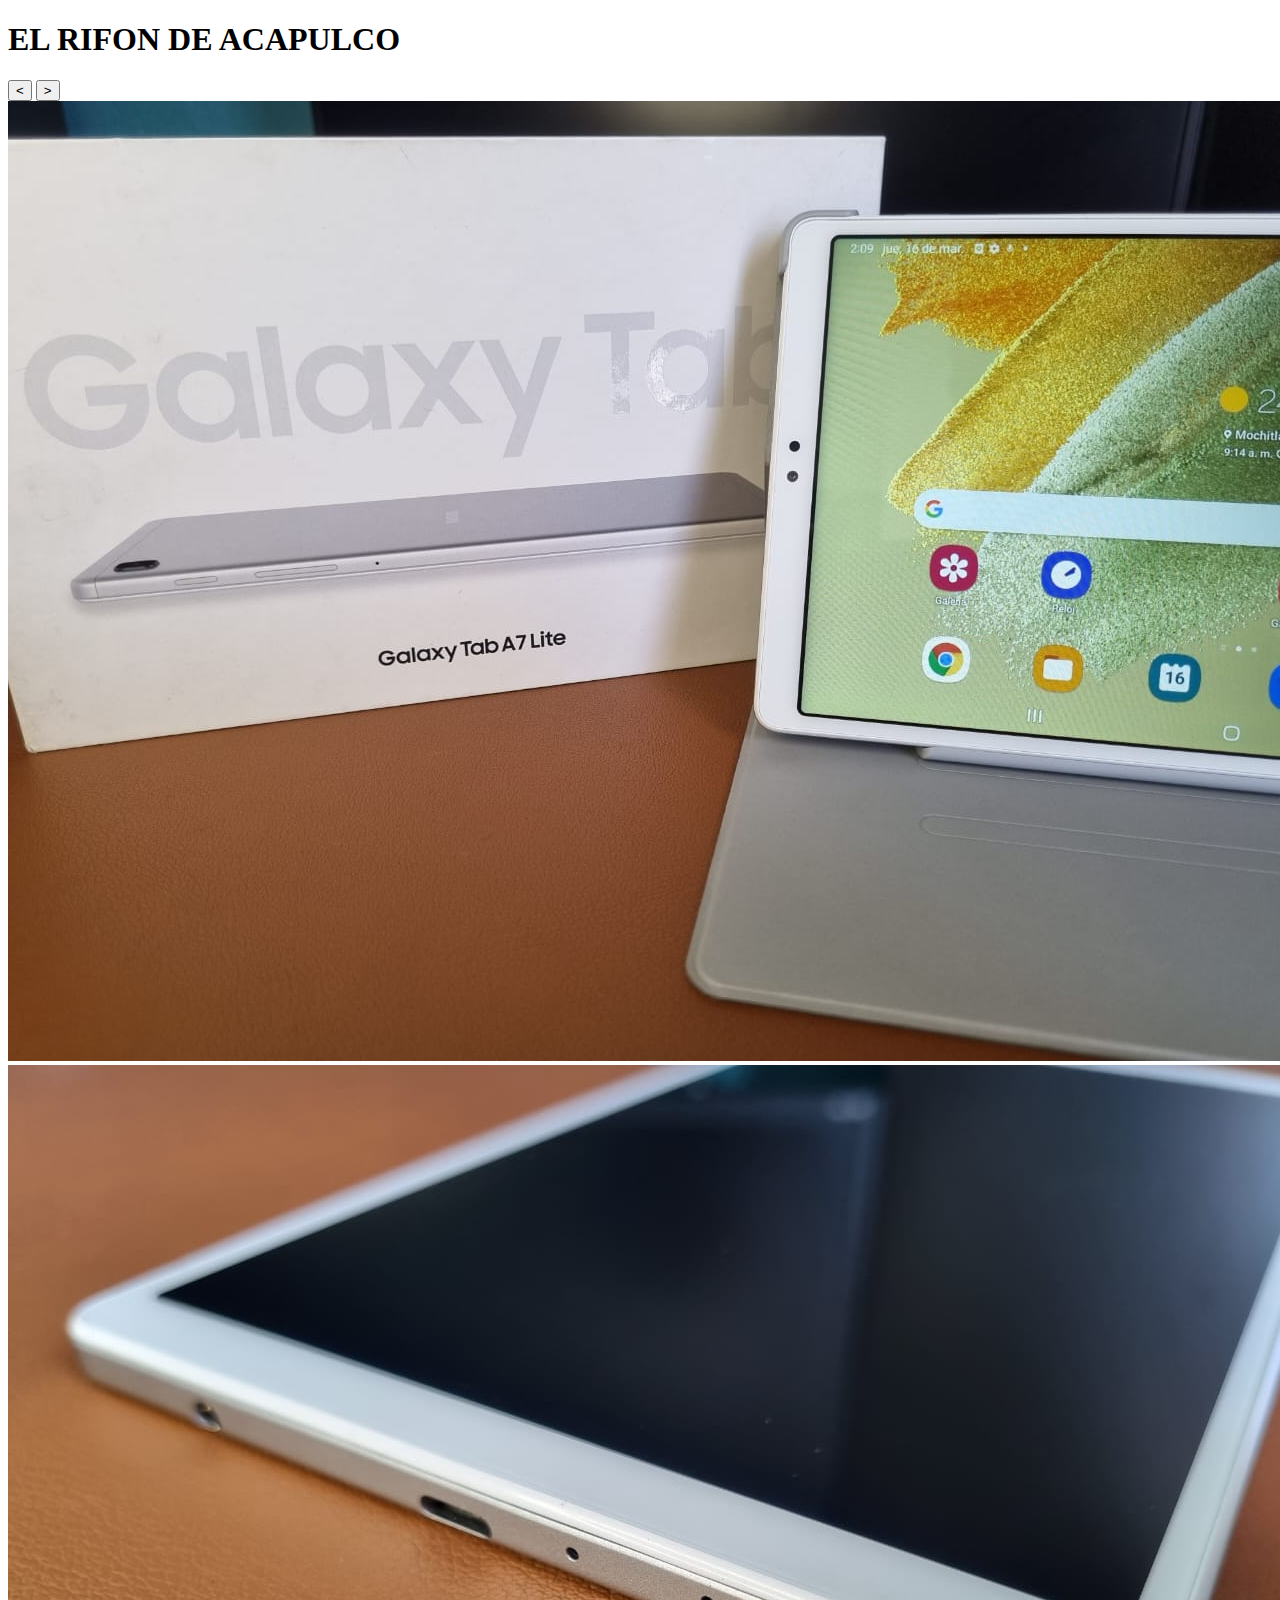
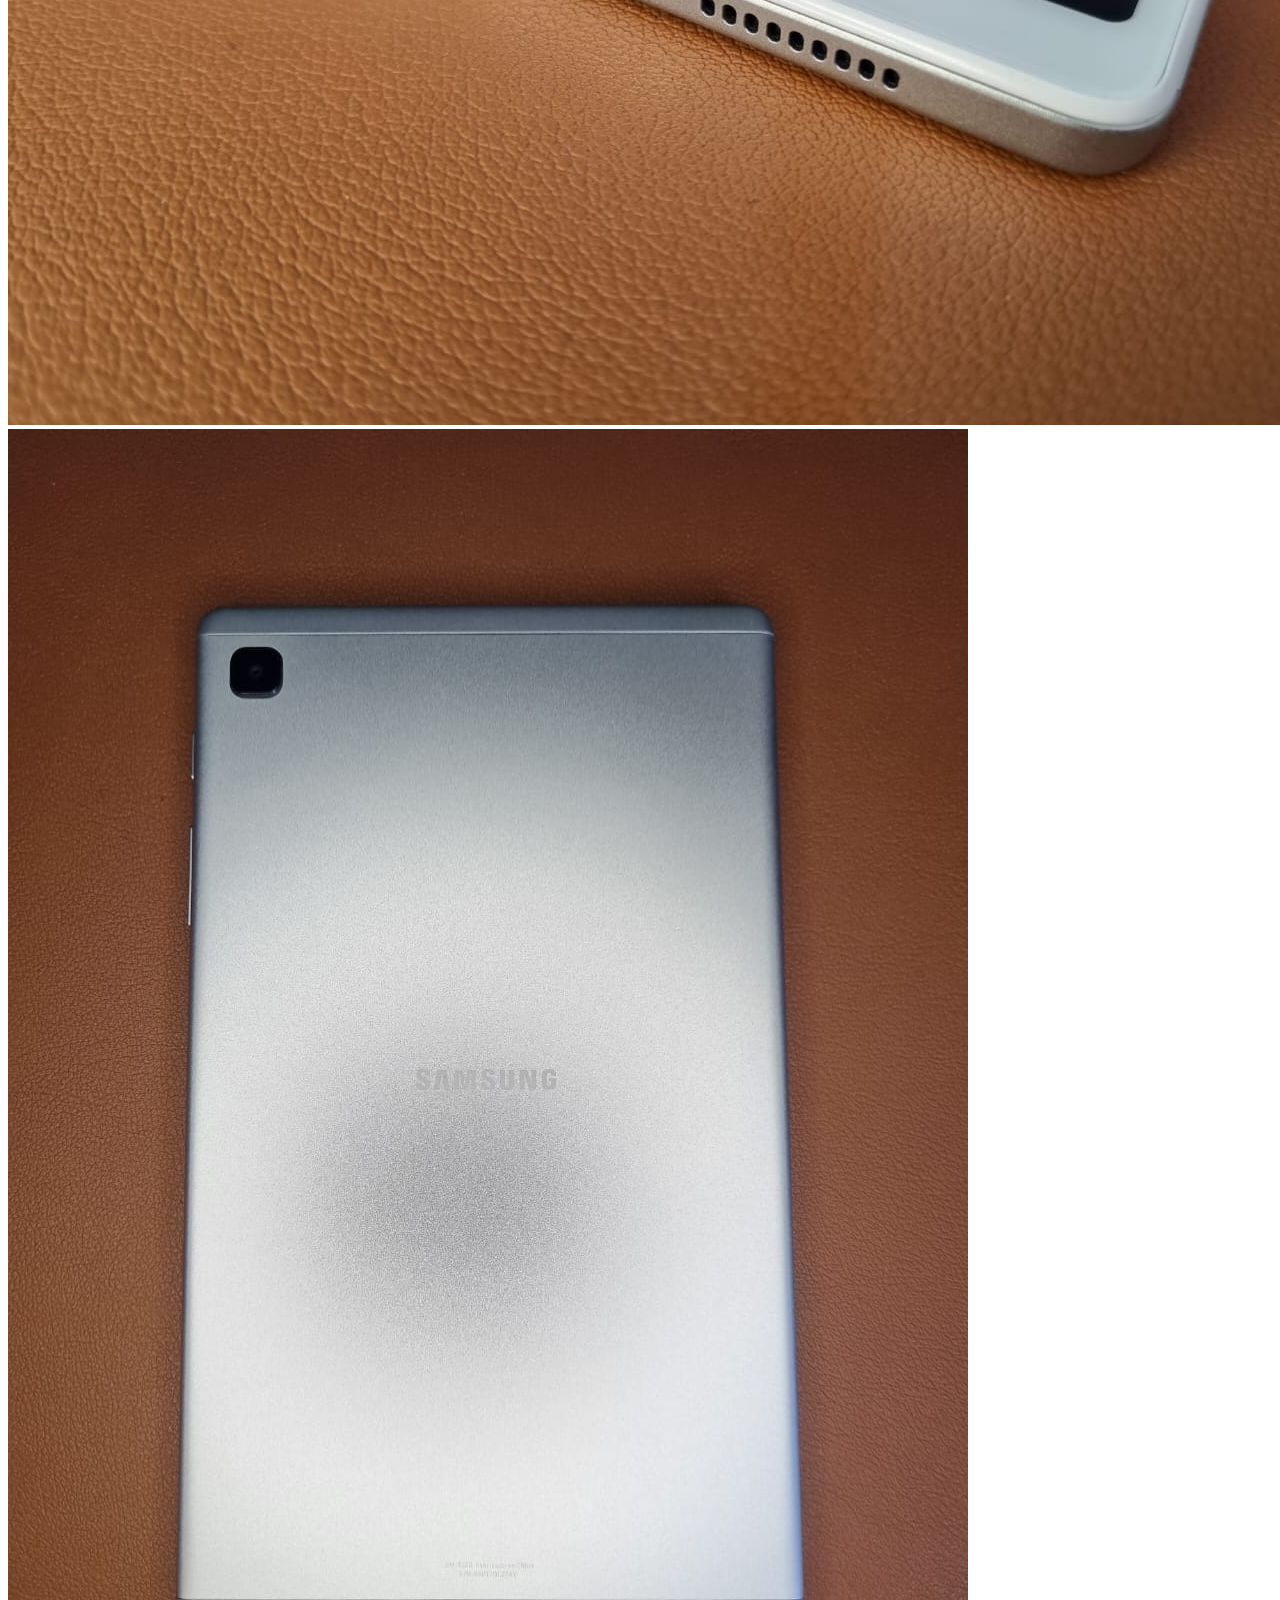
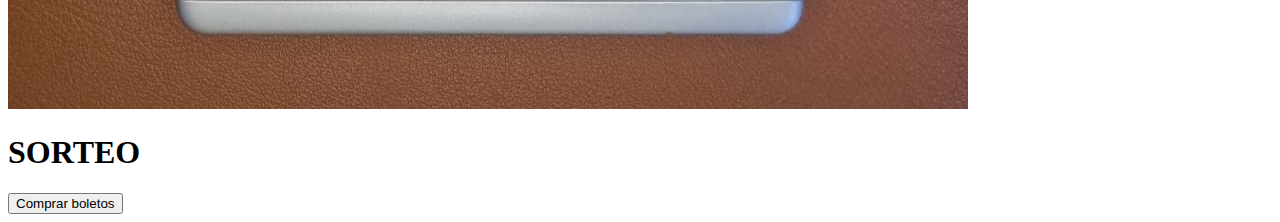
==== Index.html @ b8692253 "Quinto Cambio" ====
<!DOCTYPE html>
<html>
<head>
	<title>El Rifon de Acapulco</title>
	<link rel="stylesheet" type="text/css" href="css/Index.css.css">
</head>
<body>
	<div id="contenedor">
		<header>
			<h1 id="titulo">EL RIFON DE ACAPULCO</h1>
		</header>
		<div id="presentacion">
            
            <button class="anterior">&lt;</button>
            <button class="siguiente">&gt;</button>
            <img src="img/Tablet A7(1).jpeg" class="slide">
            <img src="img/Tablet A7(11).jpeg" class="slide">
            <img src="img/Tablet A7(12).jpeg" class="slide">
            
        </div>
        <h1 id="sorteo">SORTEO</h1>

         <button class="comprar">Comprar boletos</button>
        
	<script src="js/funcion.js"></script>
</body>
</html>
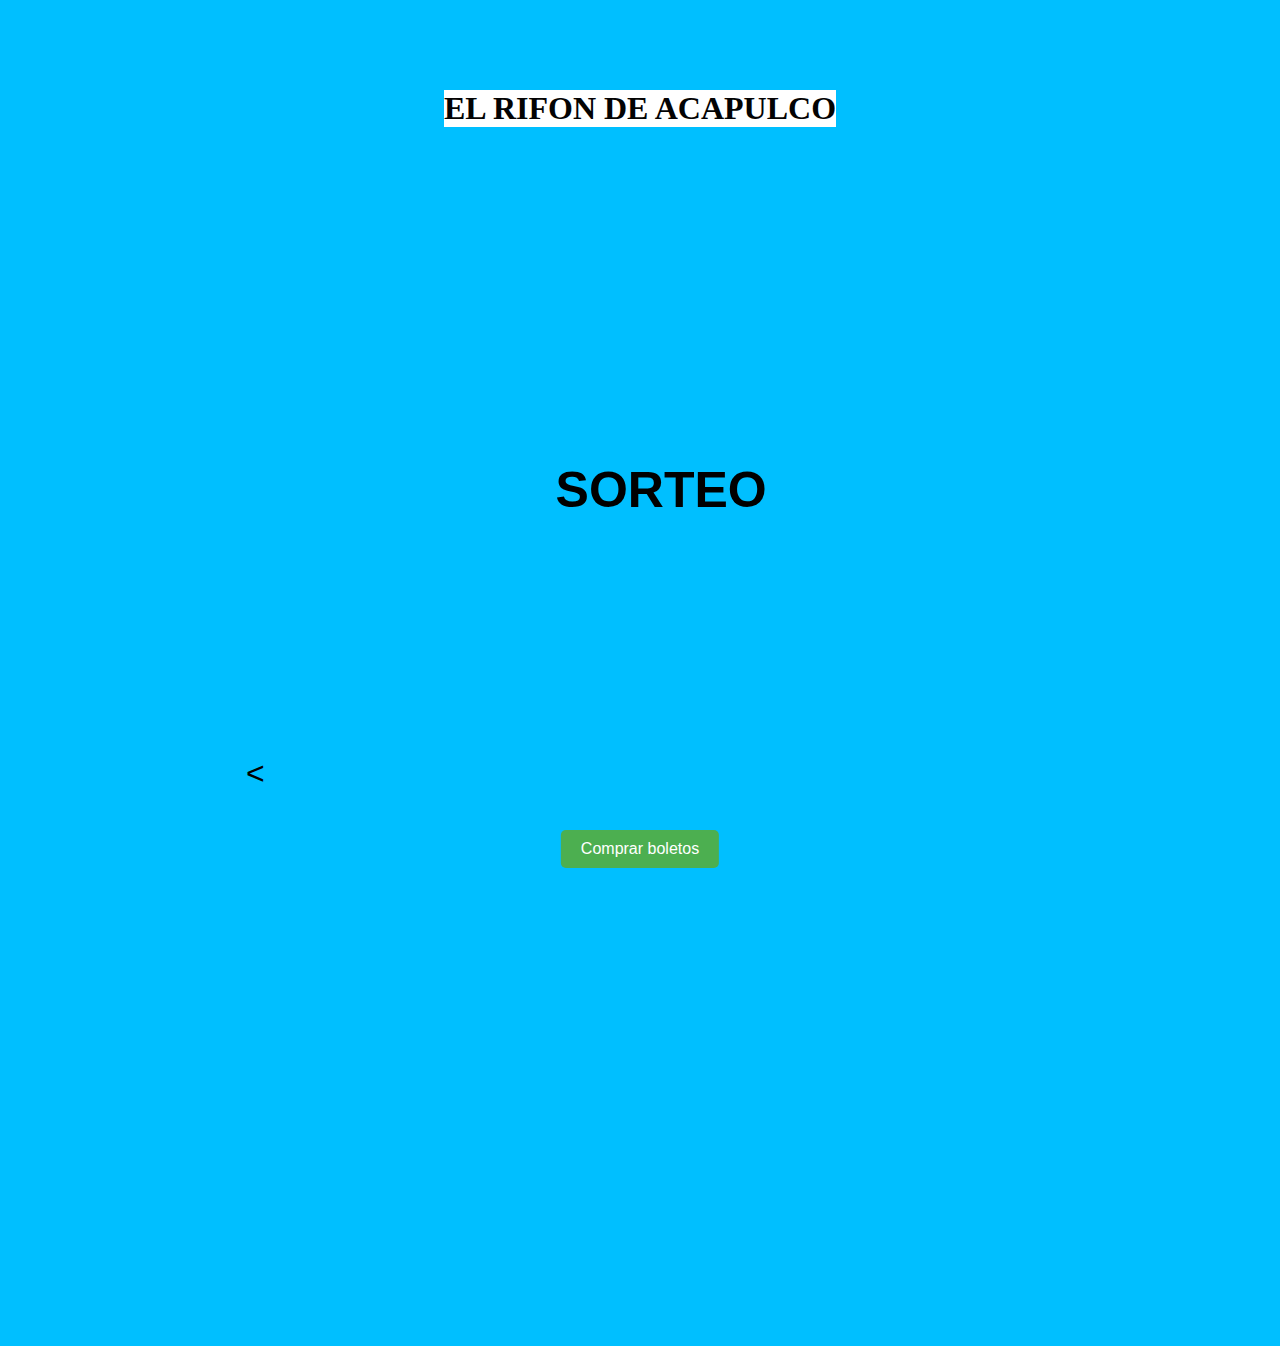
==== commit def2ddf5: "Quinto Cambio" ====
--- a/Index.html
+++ b/Index.html
@@ -2,7 +2,7 @@
 <html>
 <head>
 	<title>El Rifon de Acapulco</title>
-	<link rel="stylesheet" type="text/css" href="css/Index.css.css">
+	<link rel="stylesheet" type="text/css" href="css/Index.css">
 </head>
 <body>
 	<div id="contenedor">
@@ -22,6 +22,6 @@
 
          <button class="comprar">Comprar boletos</button>
         
-	<script src="js/funcion.js"></script>
+	<script src="JS/funcion.js"></script>
 </body>
 </html>
--- a/css/Index.css
+++ b/css/Index.css
@@ -0,0 +1,97 @@
+body{
+    background-color: deepskyblue;
+}
+
+#titulo{
+ color: rgb(3, 3, 3);
+ background-color: white;
+}
+
+#contenedor {
+	max-width: 800px;
+	margin: 0 auto;
+}
+
+header {
+	background-image: url('fondo.jpg');
+	background-size: cover;
+	height: 200px;
+	display: flex;
+	align-items: center;
+	justify-content: center;
+}
+
+  #presentacion {
+    position: relative;
+    z-index: 1;
+    height: calc(150vh - 220px); /* la altura es un 25% del viewport height menos la altura del header */
+    width: calc(170vh - 220px);
+  }
+
+  .anterior, .siguiente {
+    position: absolute;
+    top: 50%;
+    transform: translateY(-50%);
+    background: none;
+    border: none;
+    font-size: 2em;
+    color: rgb(0, 0, 0);
+    z-index: 4;
+  }
+
+  .anterior {
+    left: 0;
+  }
+
+  .siguiente {
+    right: 0;
+  }
+  
+  .comprar {
+    position: absolute;
+  top: 50%;
+  left: 50%;
+  transform: translate(-50%, 1000%);
+    background-color: #4CAF50;
+    color: white;
+    padding: 10px 20px;
+    font-size: 16px;
+    border: none;
+    border-radius: 5px;
+    cursor: pointer;
+    z-index: 2;
+  }
+
+  #sorteo
+  {
+    position:relative;
+    position: absolute;
+  top: 50%;
+  left: 50%;
+  transform: translate(-40%, -40%);
+    font-family: 'Gill Sans', 'Gill Sans MT', Calibri, 'Trebuchet MS', sans-serif;
+    font-size: 50px;
+    color: rgb(0, 0, 0);
+    z-index: 2;
+  }
+    
+  .slide {
+    position: absolute;
+    top: 0;
+    left: 0;
+    opacity: 0;
+    width: 100%;
+    height: 100%;
+    object-fit: cover;
+    transition: opacity 4s;
+  }
+  
+  #presentacion img:first-child {
+    opacity: 1;
+  }
+  
+  .slide.mostrar {
+    opacity: 1;
+    z-index: 2;
+  }
+  